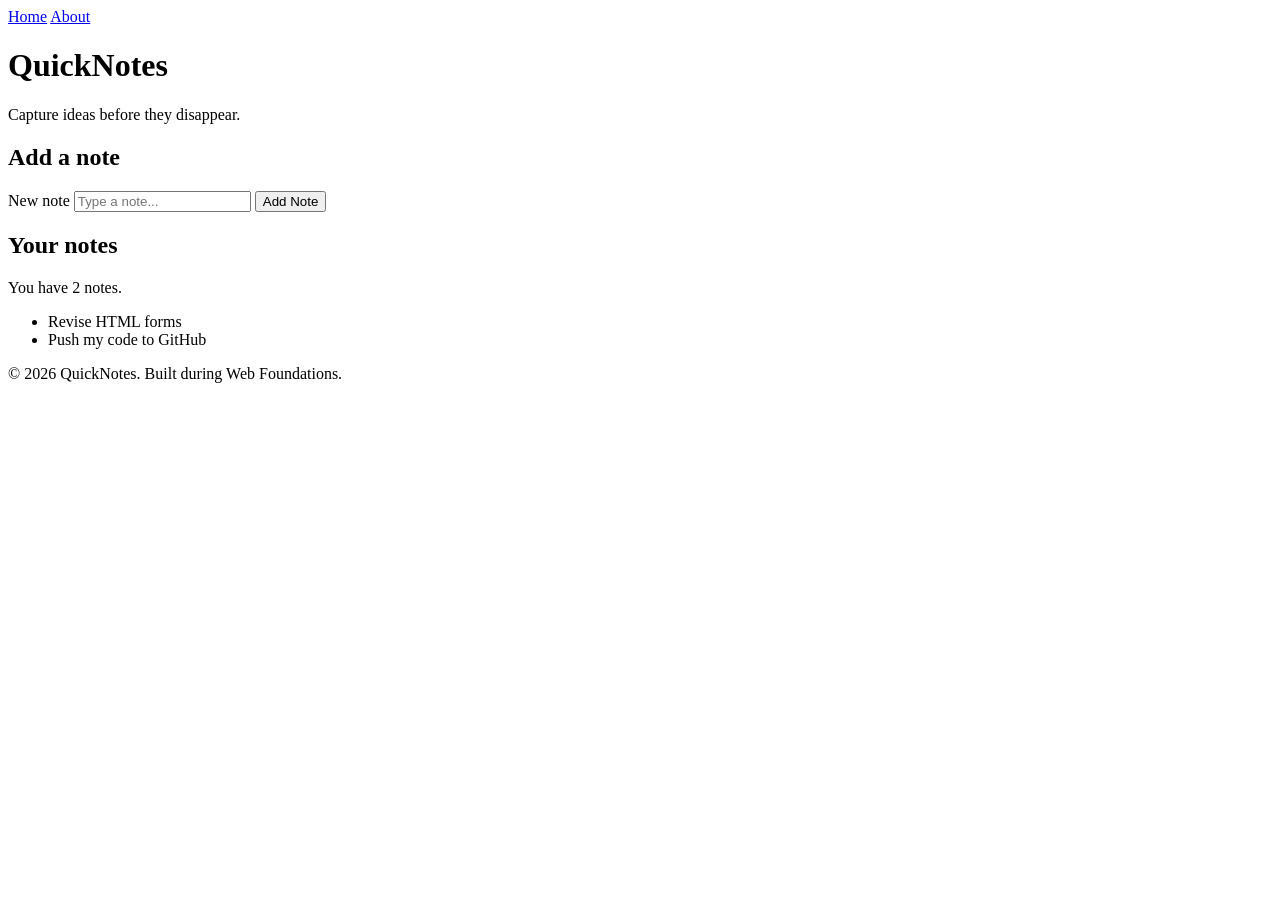
==== web-foundations-days/day 2/index.html @ dd947ec8 "Day 1 assignment" ====
<!DOCTYPE html>
<html lang="en">
  <head>
    <meta charset="UTF-8" />
    <meta name="viewport" content="width=device-width, initial-scale=1.0" />
    <title>QuickNotes</title>
    <nav>
  <a href="index.html">Home</a>
  <a href="about.html">About</a>
  <link rel="stylesheet" href="style.css">
</nav>
  </head>
  <body>
    <header>
      <h1>QuickNotes</h1>
      <p>Capture ideas before they disappear.</p>
    </header>
 
    <main>
      <section>
        <h2>Add a note</h2>
        <form id="note-form">
          <label for="note-input">New note</label>
          <input type="text" id="note-input" placeholder="Type a note..." />
          <button type="submit">Add Note</button>
        </form>
      </section>
 
      <section>
        <h2>Your notes</h2>
        <p id="note-count">You have 2 notes.</p>
        <ul id="notes-list">
          <li>Revise HTML forms</li>
          <li>Push my code to GitHub</li>
        </ul>
      </section>
    </main>
 
    <footer>
      <p>&copy; 2026 QuickNotes. Built during Web Foundations.</p>
    </footer>
  </body>
</html>
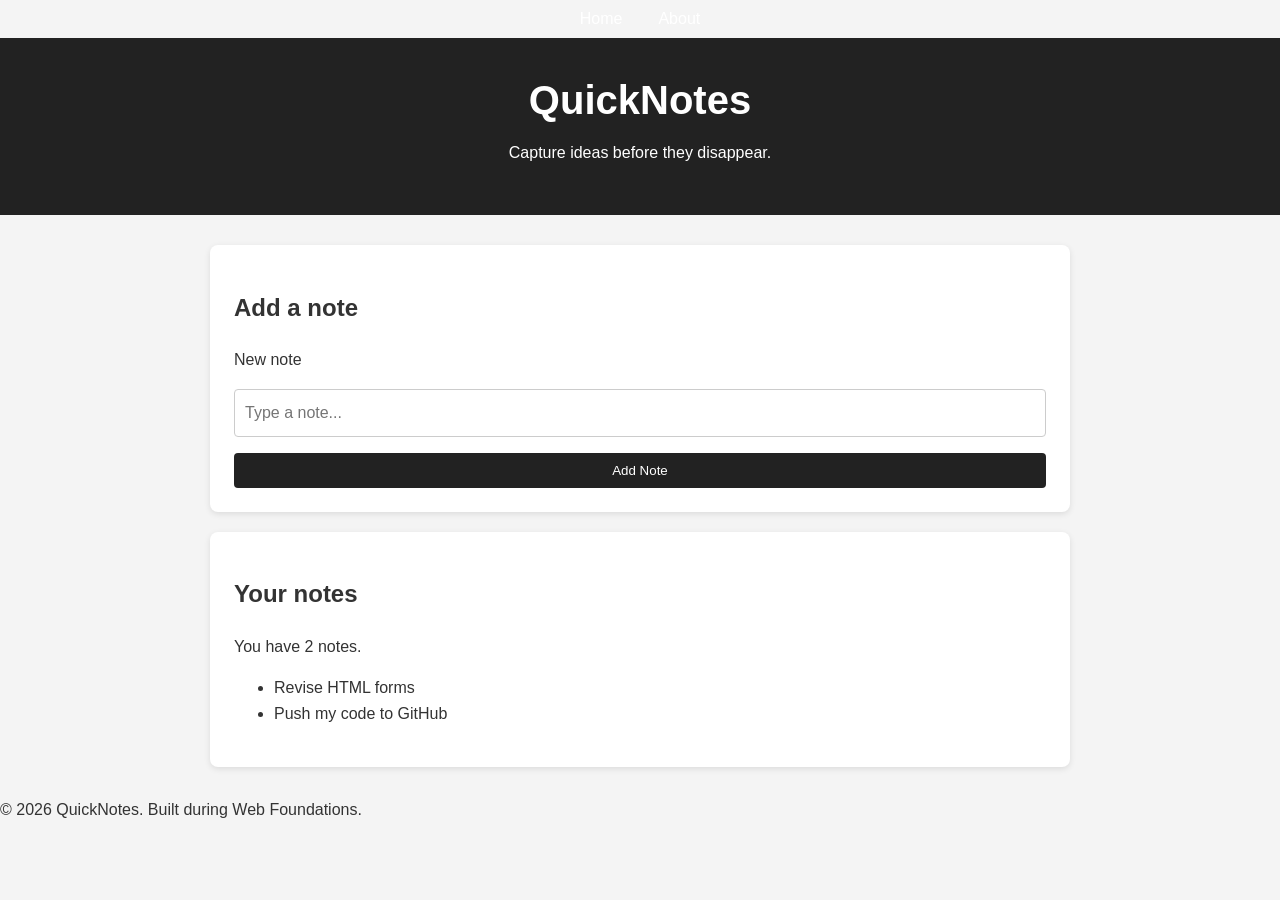
==== commit 024fc791: "Day 2 assignment" ====
--- a/web-foundations-days/day 2/index.html
+++ b/web-foundations-days/day 2/index.html
@@ -4,10 +4,10 @@
     <meta charset="UTF-8" />
     <meta name="viewport" content="width=device-width, initial-scale=1.0" />
     <title>QuickNotes</title>
+    <link rel="stylesheet" href="style.css" />
     <nav>
   <a href="index.html">Home</a>
   <a href="about.html">About</a>
-  <link rel="stylesheet" href="style.css">
 </nav>
   </head>
   <body>
--- a/web-foundations-days/day 2/style.css
+++ b/web-foundations-days/day 2/style.css
@@ -0,0 +1,140 @@
+* {
+  box-sizing: border-box;
+}
+
+body {
+  margin: 0;
+  font-family: Arial, sans-serif;
+  line-height: 1.6;
+  background-color: #f4f4f4;
+  color: #333;
+}
+
+header {
+  background-color: #222;
+  color: white;
+  text-align: center;
+  padding: 30px 20px;
+}
+
+header h1 {
+  margin: 0;
+  font-size: 2.5rem;
+}
+
+header p {
+  margin: 8px 0 20px;
+}
+
+nav {
+  display: flex;
+  justify-content: center;
+  gap: 16px;
+}
+
+nav a {
+  color: white;
+  text-decoration: none;
+  padding: 6px 10px;
+  transition: background-color 0.3s ease;
+}
+
+nav a:hover {
+  background-color: #555;
+}
+
+main {
+  max-width: 900px;
+  margin: 30px auto;
+  padding: 0 20px;
+}
+
+section {
+  background-color: white;
+  padding: 24px;
+  margin-bottom: 20px;
+  border-radius: 8px;
+  box-shadow: 0 2px 6px rgba(0, 0, 0, 0.1);
+}
+
+.features {
+  display: grid;
+  grid-template-columns: repeat(auto-fit, minmax(180px, 1fr));
+  gap: 16px;
+  padding: 0;
+  list-style: none;
+}
+
+.features li {
+  background-color: #f4f4f4;
+  padding: 20px;
+  border-radius: 8px;
+  border: 1px solid #ddd;
+}
+
+
+table {
+  width: 100%;
+  border-collapse: collapse;
+}
+
+th,
+td {
+  border: 1px solid #ccc;
+  padding: 12px;
+  text-align: left;
+}
+
+th {
+  background-color: #f4f4f4;
+}
+
+form {
+  display: flex;
+  flex-direction: column;
+  gap: 16px;
+}
+
+form div {
+  display: flex;
+  flex-direction: column;
+  gap: 6px;
+}
+
+input,
+textarea {
+  width: 100%;
+  padding: 10px;
+  font: inherit;
+  border: 1px solid #ccc;
+  border-radius: 4px;
+}
+
+button {
+  padding: 10px 16px;
+  border: none;
+  border-radius: 4px;
+  background-color: #222;
+  color: white;
+  cursor: pointer;
+  transition: background-color 0.3s ease, transform 0.2s ease;
+}
+
+button:hover {
+  background-color: #555;
+  transform: translateY(-2px);
+}
+
+@media (max-width: 600px) {
+  header {
+    padding: 20px 12px;
+  }
+
+  header h1 {
+    font-size: 2rem;
+  }
+
+  main {
+    padding: 0 12px;
+  }
+}
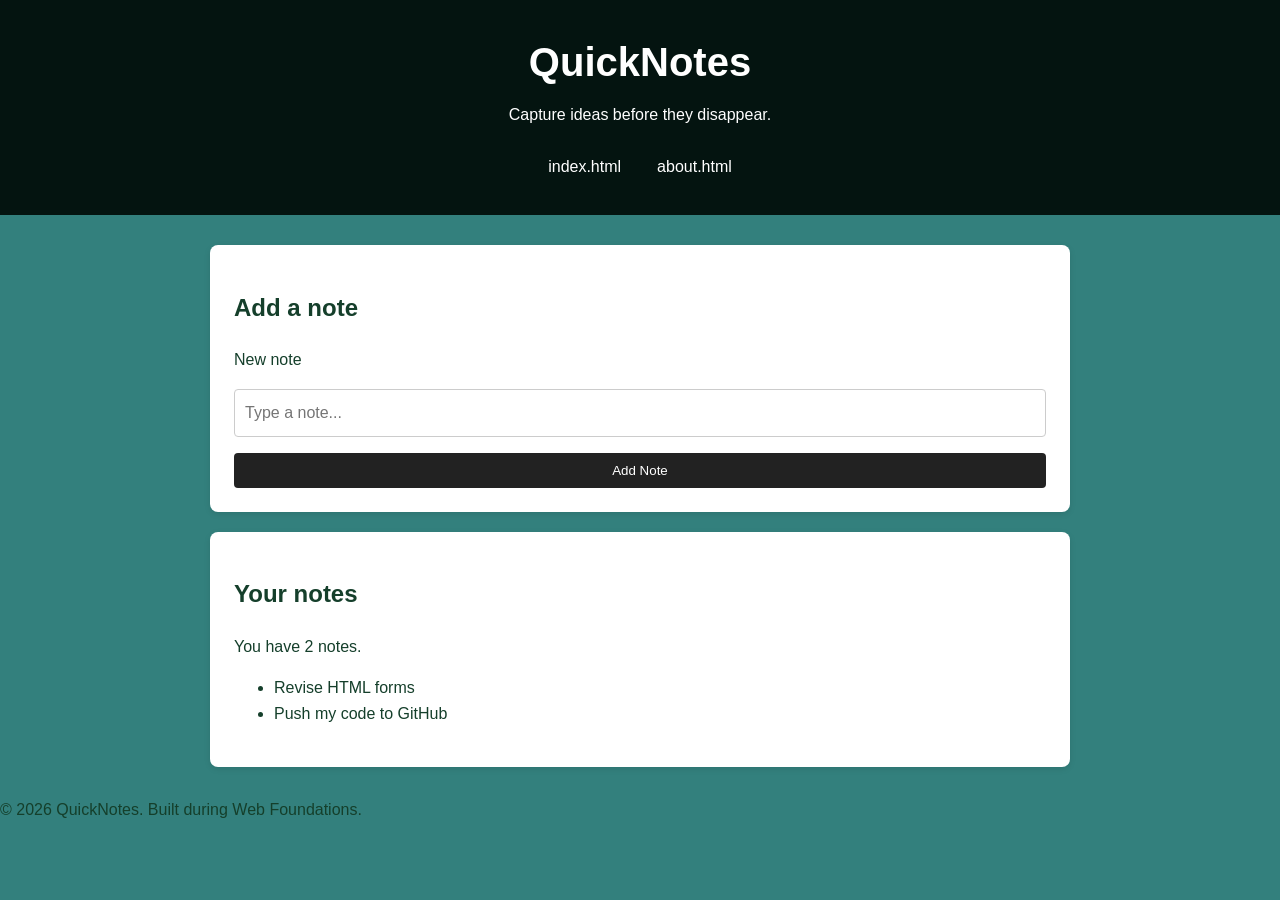
==== commit b1d920d6: "Day 2 assignment" ====
--- a/web-foundations-days/day 2/index.html
+++ b/web-foundations-days/day 2/index.html
@@ -1,19 +1,19 @@
 <!DOCTYPE html>
 <html lang="en">
   <head>
-    <meta charset="UTF-8" />
-    <meta name="viewport" content="width=device-width, initial-scale=1.0" />
+    <meta charset="UTF-8">
+    <meta name="viewport" content="width=device-width, initial-scale=1.0">
     <title>QuickNotes</title>
-    <link rel="stylesheet" href="style.css" />
-    <nav>
-  <a href="index.html">Home</a>
-  <a href="about.html">About</a>
-</nav>
+    <link rel="stylesheet" href="style.css">
   </head>
   <body>
     <header>
       <h1>QuickNotes</h1>
       <p>Capture ideas before they disappear.</p>
+      <nav>
+      <a href="index.html">index.html</a>
+        <a href="about.html">about.html</a>
+        </nav>
     </header>
  
     <main>
@@ -21,7 +21,7 @@
         <h2>Add a note</h2>
         <form id="note-form">
           <label for="note-input">New note</label>
-          <input type="text" id="note-input" placeholder="Type a note..." />
+          <input type="text" id="note-input" placeholder="Type a note...">
           <button type="submit">Add Note</button>
         </form>
       </section>
--- a/web-foundations-days/day 2/style.css
+++ b/web-foundations-days/day 2/style.css
@@ -6,12 +6,12 @@
   margin: 0;
   font-family: Arial, sans-serif;
   line-height: 1.6;
-  background-color: #f4f4f4;
-  color: #333;
+  background-color: #33807d;
+  color: #153f2b;
 }
 
 header {
-  background-color: #222;
+  background-color: #041410;
   color: white;
   text-align: center;
   padding: 30px 20px;
